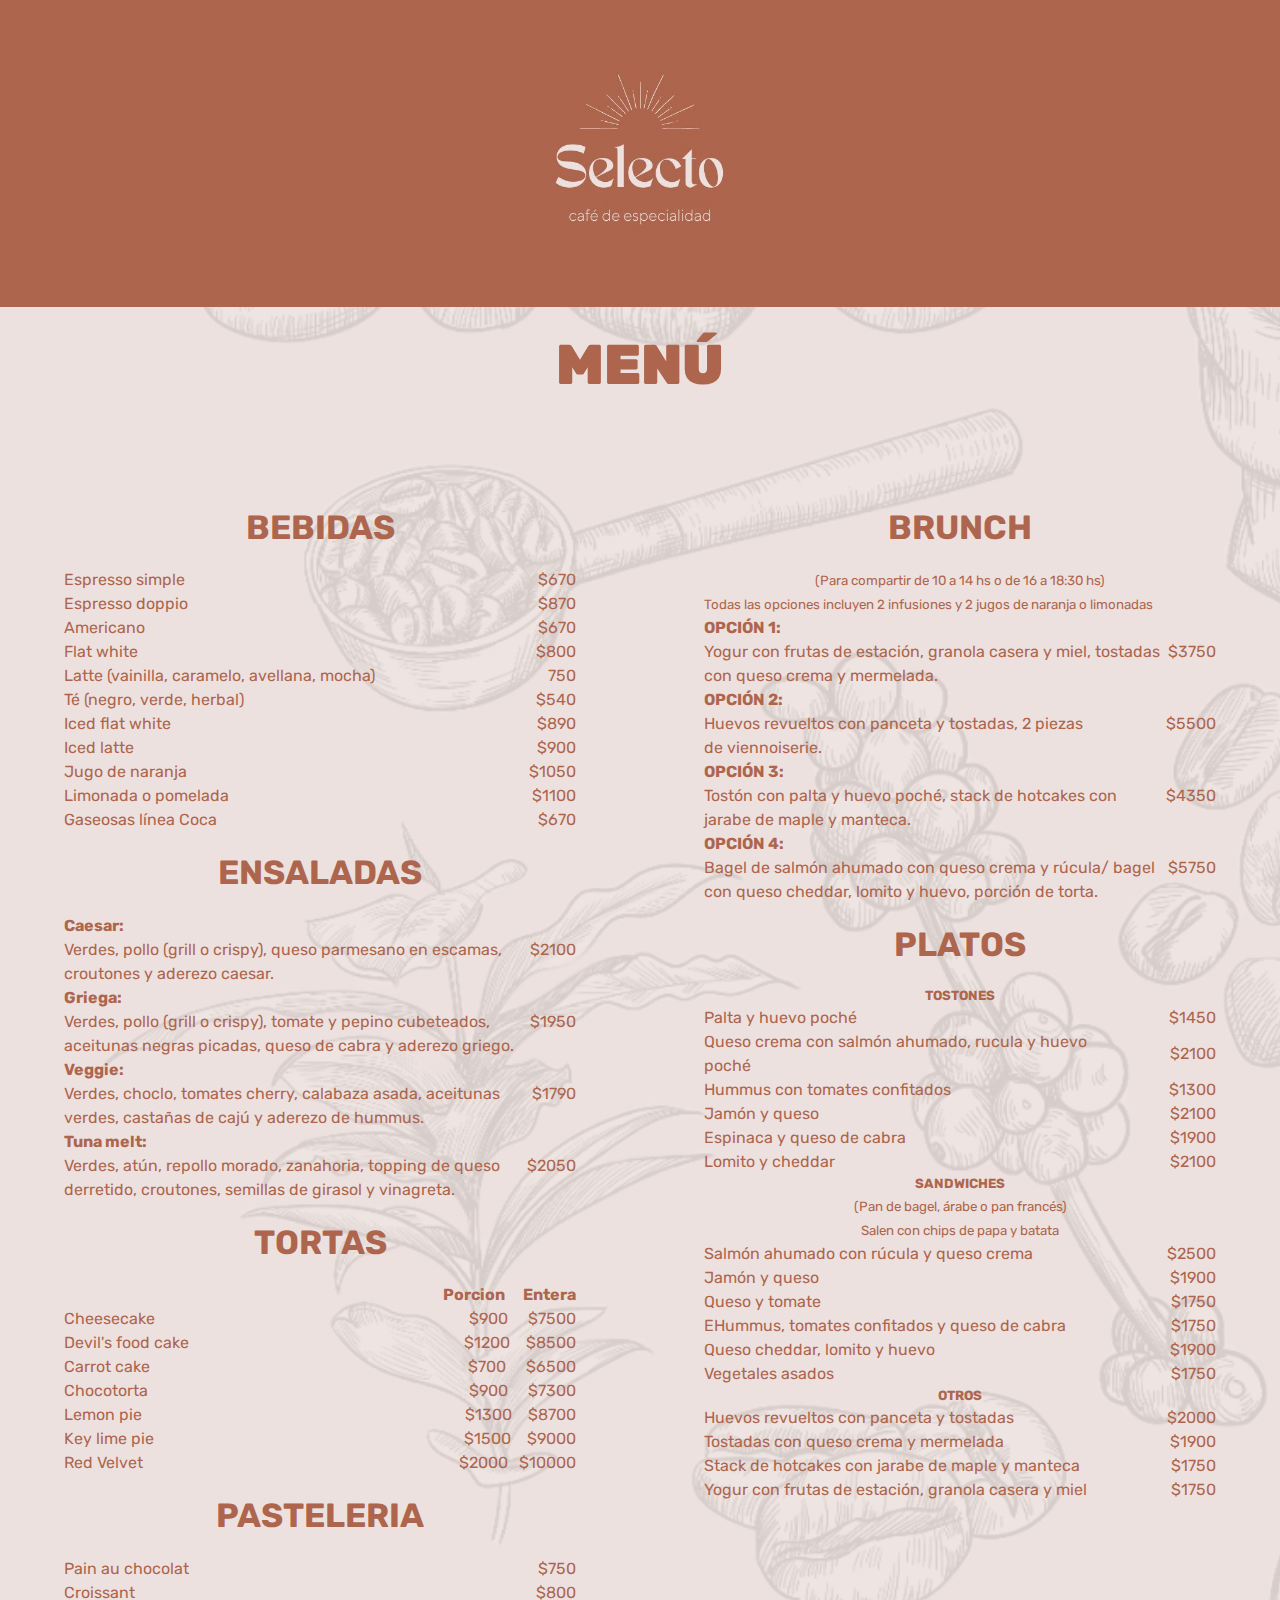
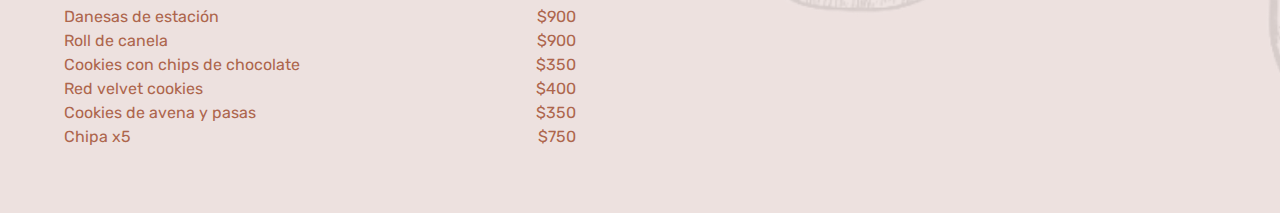
==== index.html @ d5b348b1 "se agrego media queries" ====
<!DOCTYPE html>
<html>

<head>
  <title>Selecto | Café de especialidad</title>
  <link rel="preconnect" href="https://fonts.googleapis.com">
  <link rel="preconnect" href="https://fonts.gstatic.com" crossorigin>
  <link href="https://fonts.googleapis.com/css2?family=Rubik:wght@300;400;500;600;700&display=swap" rel="stylesheet">
  <link href='styles.css' rel='stylesheet'>
</head>

<body>
  <header class="logo">
    <img src="images/logo.jpg" alt="logo_selecto">
  </header>
  <main>
    <h1><b>MENÚ</b></h1>
    <div class="container">
      <div class="columna1">
        <h2>BEBIDAS</h2>
        <div class="contenido">
          <p class="opcion_titulo">Espresso simple</li>
          <p class="precio">$670</p>
        </div>
        <div class="contenido">
          <p class="opcion_titulo">Espresso doppio</li>
          <p class="precio">$870</p>
        </div>
        <div class="contenido">
          <p class="opcion_titulo">Americano</li>
          <p class="precio"> $670</p>
        </div>
        <div class="contenido">
          <p class="opcion_titulo">Flat white</li>
          <p class="precio">$800</p>
        </div>
        <div class="contenido">
          <p class="opcion_titulo">Latte (vainilla, caramelo, avellana, mocha)</li>
          <p class="precio">750</p>
        </div>
        <div class="contenido">
          <p class="opcion_titulo">Té (negro, verde, herbal)</li>
          <p class="precio">$540</p>
        </div>
        <div class="contenido">
          <p class="opcion_titulo">Iced flat white</li>
          <p class="precio">$890</p>
        </div>
        <div class="contenido">
          <p class="opcion_titulo">Iced latte</li>
          <p class="precio">$900
          </p>
        </div>
        <div class="contenido">
          <p class="opcion_titulo">Jugo de naranja</li>
          <p class="precio">$1050</p>
        </div>
        <div class="contenido">
          <p class="opcion_titulo">Limonada o pomelada</li>
          <p class="precio">$1100</p>
        </div>
        <div class="contenido">
          <p class="opcion_titulo">Gaseosas línea Coca</li>
          <p class="precio">$670</p>
        </div>
        <h2>ENSALADAS</h2>
        <div class="contenido">
          <div class="opcion">
            <p class="opcion_titulo"> <b>Caesar:</b> </p>
            <div class="opcion_descripcion">
              <p>Verdes, pollo (grill o crispy), queso parmesano en escamas, croutones y aderezo caesar.</p>
            </div>
          </div>
          <p class="precio">$2100</p>
        </div>
        <div class="contenido">
          <div class="opcion">

            <p class="opcion_titulo"> <b>Griega:</b> </p>
            <div class="opcion_descripcion">
              <p>Verdes, pollo (grill o crispy), tomate y pepino cubeteados, aceitunas negras picadas,
                queso de cabra y aderezo griego.</p>
            </div>
          </div>
          <p class="precio">$1950</p>
        </div>
        <div class="contenido">
          <div class="opcion">

            <p class="opcion_titulo"> <b>Veggie:</b> </p>
            <div class="opcion_descripcion">
              <p>Verdes, choclo, tomates cherry, calabaza asada, aceitunas verdes, castañas de cajú y aderezo de hummus.
              </p>
            </div>
          </div>
          <p class="precio">$1790</p>
        </div>
        <div class="contenido">
          <div class="opcion">

            <p class="opcion_titulo"> <b>Tuna melt:</b> </p>
            <div class="opcion_descripcion">
              <p>Verdes, atún, repollo morado, zanahoria, topping de queso derretido, croutones, semillas de
                girasol y vinagreta.</p>
            </div>
          </div>
          <p class="precio">$2050</p>
        </div>
        <h2>TORTAS</h2>
        <div class=" titulo_seccion">
          <p class="opcion_tipo_1">Porcion</p>
          <p class="opcion_tipo_2">Entera</p>
        </div>
        <div class="contenido">
          <p class="opcion_titulo">Cheesecake</li>
          <p class="precio">$900</p>
          <p class="precio">$7500</p>
        </div>
        <div class="contenido">
          <p class="opcion_titulo">Devil's food cake</p>
          <p class="precio">$1200</p>
          <p class="precio">$8500</p>
        </div>
        <div class="contenido">
          <p class="opcion_titulo">Carrot cake</li>
          <p class="precio">$700</p>
          <p class="precio">$6500</p>
        </div>
        <div class="contenido">
          <p class="opcion_titulo">Chocotorta</li>
          <p class="precio">$900</p>
          <p class="precio">$7300</p>
        </div>
        <div class="contenido">
          <p class="opcion_titulo">Lemon pie</li>
          <p class="precio">$1300</p>
          <p class="precio">$8700</p>
        </div>
        <div class="contenido">
          <p class="opcion_titulo">Key lime pie</li>
          <p class="precio">$1500</p>
          <p class="precio">$9000</p>
        </div>
        <div class="contenido">
          <p class="opcion_titulo">Red Velvet</li>
          <p class="precio">$2000</p>
          <p class="precio">$10000</p>
        </div>

        <h2>PASTELERIA</h2>

        <div class="contenido">
          <p class="opcion_titulo">Pain au chocolat</li>
          <p class="precio">$750</p>
        </div>
        <div class="contenido">
          <p class="opcion_titulo">Croissant</li>
          <p class="precio">$800</p>
        </div>
        <div class="contenido">
          <p class="opcion_titulo">Danesas de estación</li>
          <p class="precio">$900</p>
        </div>
        <div class="contenido">
          <p class="opcion_titulo">Roll de canela</li>
          <p class="precio">$900</p>
        </div>
        <div class="contenido">
          <p class="opcion_titulo">Cookies con chips de chocolate</li>
          <p class="precio">$350</p>
        </div>
        <div class="contenido">
          <p class="opcion_titulo">Red velvet cookies</li>
          <p class="precio">$400</p>
        </div>
        <div class="contenido">
          <p class="opcion_titulo">Cookies de avena y pasas</li>
          <p class="precio">$350</p>
        </div>
        <div class="contenido">
          <p class="opcion_titulo">Chipa x5</li>
          <p class="precio">$750</p>
        </div>

      </div>
      <div class="columna2">
        <h2>BRUNCH</h2>
        <p class="descripcion_h2_1"><small>(Para compartir de 10 a 14 hs o de 16 a 18:30 hs)</small></p>
        <p class="descripcion_h2_2"><small>Todas las
            opciones incluyen 2 infusiones y 2 jugos de naranja o limonadas</small></p>

        <div class="contenido">
          <div class="opcion">

            <p class="opcion_titulo"> <b>OPCIÓN 1:</b> </p>
            <div class="opcion_descripcion">
              <p>Yogur con frutas de estación, granola casera y miel, tostadas con queso crema y mermelada.</p>
            </div>
          </div>
          <p class="precio">$3750</p>
        </div>
        <div class="contenido">
          <div class="opcion">

            <p class="opcion_titulo"> <b>OPCIÓN 2:</b> </p>
            <div class="opcion_descripcion">
              <p>Huevos revueltos con panceta y tostadas, 2 piezas de viennoiserie.</p>
            </div>
          </div>
          <p class="precio">$5500</p>
        </div>
        <div class="contenido">
          <div class="opcion">

            <p class="opcion_titulo"> <b>OPCIÓN 3:</b> </p>
            <div class="opcion_descripcion">
              <p>Tostón con palta y huevo poché, stack de hotcakes con jarabe de maple y manteca.</p>
            </div>
          </div>
          <p class="precio">$4350</p>
        </div>
        <div class="contenido">
          <div class="opcion">

            <p class="opcion_titulo"> <b>OPCIÓN 4:</b> </p>
            <div class="opcion_descripcion">
              <p>Bagel de salmón ahumado con queso crema y rúcula/ bagel con queso cheddar, lomito y huevo,
                porción de torta.</p>
            </div>
          </div>
          <p class="precio">$5750</p>
        </div>
        <h2>PLATOS</h2>
        <h5 class="plato">TOSTONES</h3>
          <div class="contenido">
            <p class="opcion_titulo">Palta y huevo poché </li>
            <p class="precio">$1450</p>
          </div>
          <div class="contenido">
            <p class="opcion_titulo">Queso crema con salmón ahumado, rucula y huevo poché </li>
            <p class="precio">$2100</p>
          </div>
          <div class="contenido">
            <p class="opcion_titulo">Hummus con tomates confitados</li>
            <p class="precio">$1300</p>
          </div>
          <div class="contenido">
            <p class="opcion_titulo">Jamón y queso </li>
            <p class="precio">$2100</p>
          </div>
          <div class="contenido">
            <p class="opcion_titulo">Espinaca y queso de cabra </li>
            <p class="precio">$1900</p>
          </div>
          <div class="contenido">
            <p class="opcion_titulo">Lomito y cheddar</li>
            <p class="precio">$2100</p>
          </div>
          <h5 class="plato">SANDWICHES</h3>
            <p class="plato_descripcion"><small>(Pan de bagel, árabe o pan francés) <br> Salen con chips de papa y
                batata</small>
            </p>
            <div class="contenido">
              <p class="opcion_titulo">Salmón ahumado con rúcula y queso crema</li>
              <p class="precio">$2500</p>
            </div>
            <div class="contenido">
              <p class="opcion_titulo">Jamón y queso </li>
              <p class="precio">$1900</p>
            </div>
            <div class="contenido">
              <p class="opcion_titulo">Queso y tomate </li>
              <p class="precio">$1750</p>
            </div>
            <div class="contenido">
              <p class="opcion_titulo">EHummus, tomates confitados y queso de cabra </li>
              <p class="precio">$1750</p>
            </div>
            <div class="contenido">
              <p class="opcion_titulo">Queso cheddar, lomito y huevo </li>
              <p class="precio">$1900</p>
            </div>
            <div class="contenido">
              <p class="opcion_titulo">Vegetales asados </li>
              <p class="precio">$1750</p>
            </div>
            <h5 class="plato">OTROS</h3>
              <div class="contenido">
                <p class="opcion_titulo">Huevos revueltos con panceta y tostadas
                </p>
                <p class="precio">$2000</p>
              </div>
              <div class="contenido">
                <p class="opcion_titulo">Tostadas con queso crema y mermelada
                </p>
                <p class="precio">$1900</p>
              </div>
              <div class="contenido">
                <p class="opcion_titulo">Stack de hotcakes con jarabe de maple y manteca
                </p>
                <p class="precio">$1750</p>
              </div>
              <div class="contenido">
                <p class="opcion_titulo">Yogur con frutas de estación, granola casera y miel </li>
                <p class="precio">$1750</p>
              </div>
      </div>
    </div>

  </main>

  <footer>

  </footer>

</body>


</html>
---- styles.css ----
* {
  margin: 0;
  padding: 0;
  box-sizing: border-box;
  line-height: 1.5;
}

body {
  font-family: "Rubik", sans-serif;
  background-color: #ede1df;
  color: #ad664d;
  position: relative;
  z-index: 1;
}

body::before {
  content: "";
  position: absolute;
  background-image: url(./images/fondo.png);
  background-size: cover;
  top: 0;
  right: 0;
  bottom: 0;
  left: 0;
  opacity: 0.1;
  z-index: -1;
}

h1,
h2 {
  color: #2d2d2d;
  margin-bottom: 15px;
}

h1 {
  text-align: center;
  font-size: 350%;
  color: #ad664d;
  font-weight: bolder;
  margin-top: 1rem;
}

h2 {
  font-size: 210%;
  text-align: center;
  color: #ad664d;
  font-weight: bold;
  margin-top: 1rem;
}
h3,
h4,
h5 {
  text-align: center;
  color: #ad664d;
}

.logo {
  text-align: center;
  background-color: #ad664d;
}

.logo img {
  width: auto;
  height: 300px;
}

.contenido {
  display: flex;
  flex-direction: row;
  justify-content: space-evenly;
  justify-content: space-between;
  align-items: center;
}

.subtitulo sub {
  text-align: right;
}

.titulo_seccion {
  margin-left: 50%;
  display: flex;
  align-items: center;
  justify-content: flex-end;
}

.opcion_tipo_1 {
  margin-right: 7%;
  font-weight: bolder;
}

.opcion_tipo_2 {
  font-weight: bolder;
}
.opcion_titulo {
  width: 75%;
}

.descripcion_h2_1 {
  text-align: center;
}

.descripcion_h2_2 {
  font-size: 1rem;
}

.plato {
  font-weight: bolder;
}

.plato_descripcion {
  text-align: center;
}

.container {
  display: grid;
  grid-template-columns: 1fr 1fr;
  grid-template-rows: 1fr;
  grid-template-areas: "columna1 columna2";
  margin-top: 1rem;
}

.columna1 {
  grid-area: columna1;
  padding: 4rem;
}
.columna2 {
  grid-area: columna2;
  padding: 4rem;
}

@media (max-width: 1050px) {
  .container {
    grid-template-columns: 1fr;
    grid-template-rows: 1fr 1fr;
    grid-template-areas: "columna1" "columna2";
  }
}
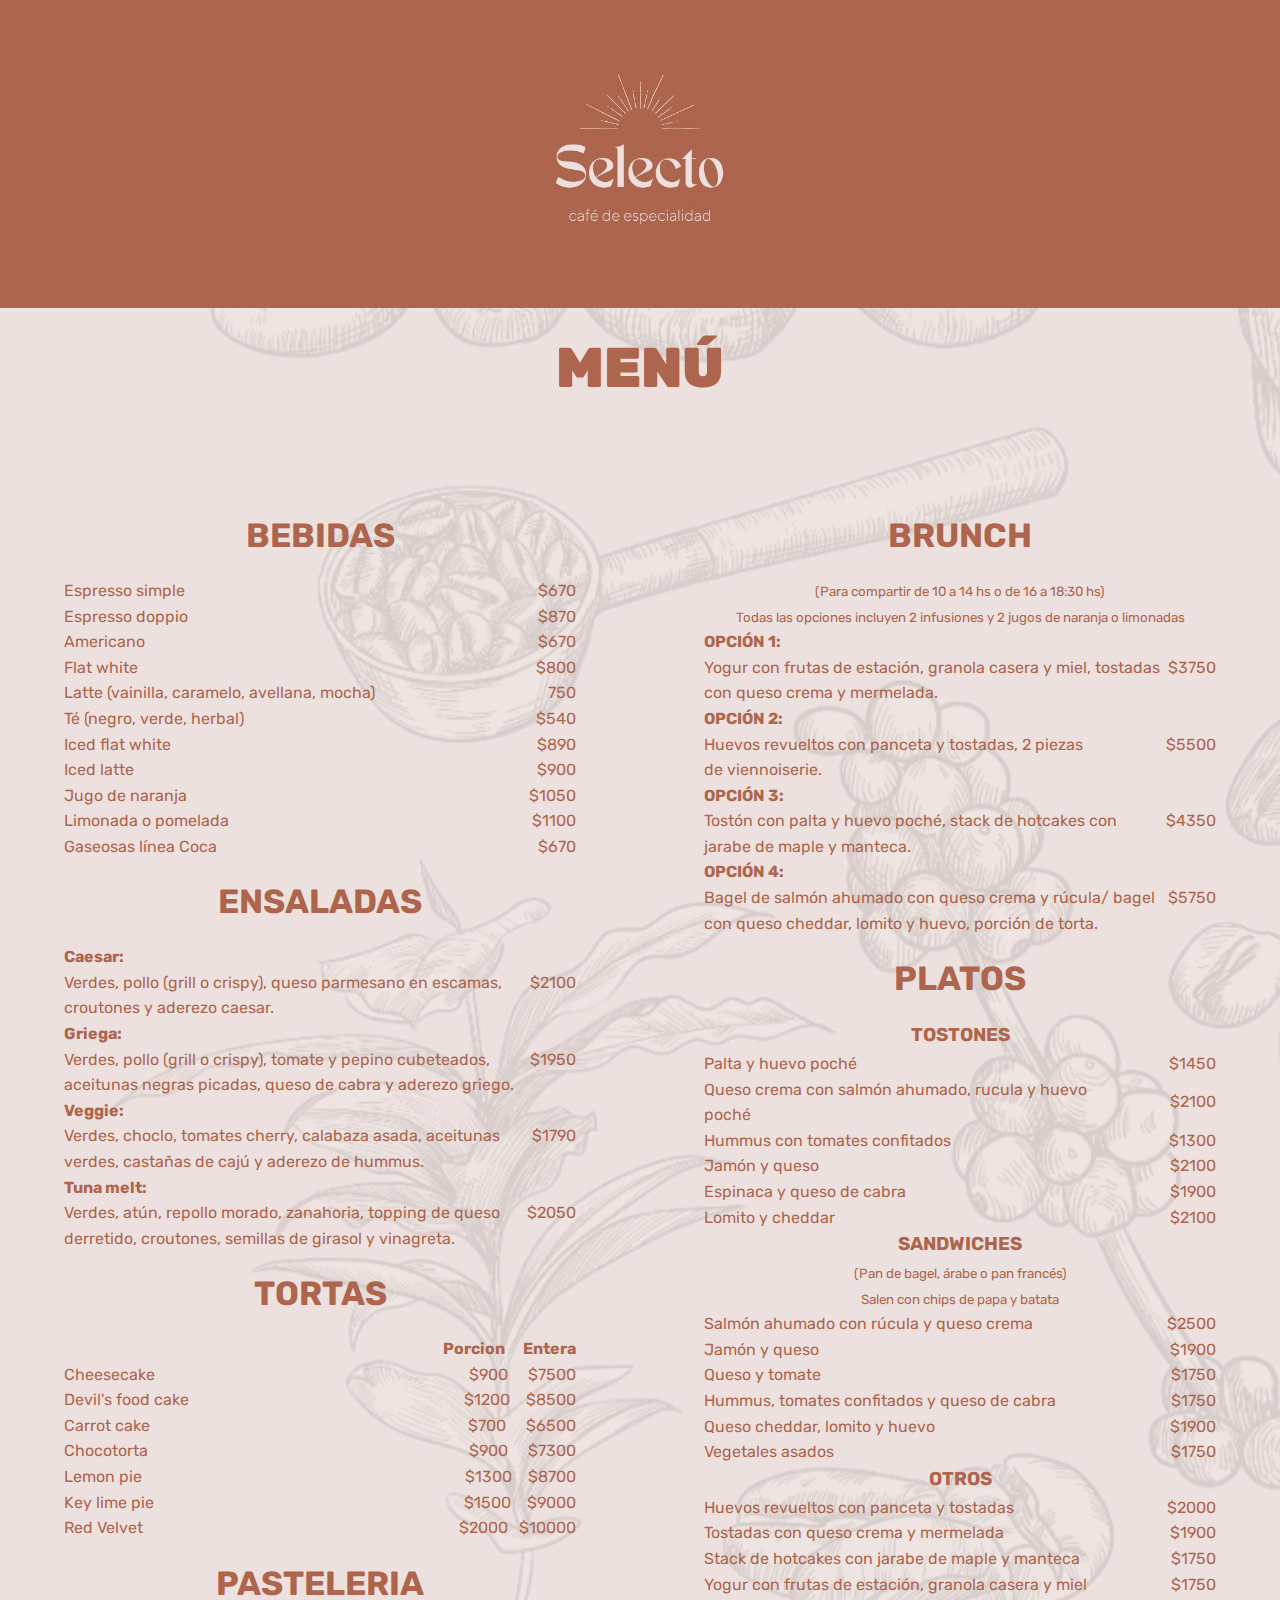
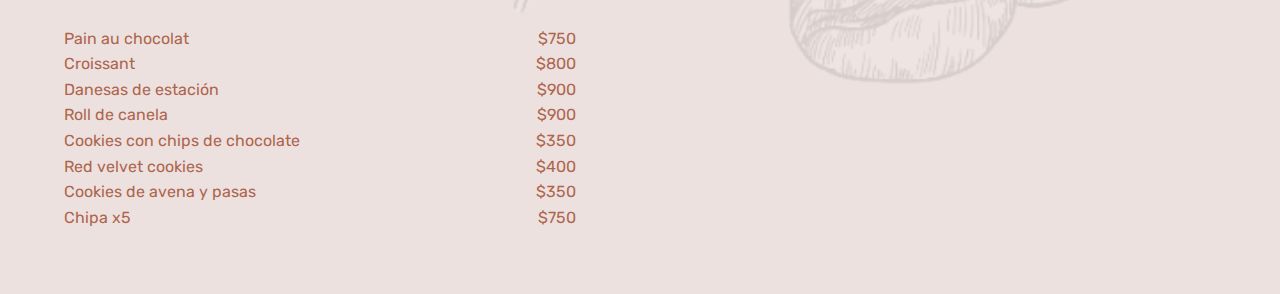
==== commit 4dd00739: "ultimos detalles" ====
--- a/index.html
+++ b/index.html
@@ -19,48 +19,48 @@
       <div class="columna1">
         <h2>BEBIDAS</h2>
         <div class="contenido">
-          <p class="opcion_titulo">Espresso simple</li>
+          <p class="opcion_titulo">Espresso simple</p>
           <p class="precio">$670</p>
         </div>
         <div class="contenido">
-          <p class="opcion_titulo">Espresso doppio</li>
+          <p class="opcion_titulo">Espresso doppio</p>
           <p class="precio">$870</p>
         </div>
         <div class="contenido">
-          <p class="opcion_titulo">Americano</li>
+          <p class="opcion_titulo">Americano</p>
           <p class="precio"> $670</p>
         </div>
         <div class="contenido">
-          <p class="opcion_titulo">Flat white</li>
+          <p class="opcion_titulo">Flat white</p>
           <p class="precio">$800</p>
         </div>
         <div class="contenido">
-          <p class="opcion_titulo">Latte (vainilla, caramelo, avellana, mocha)</li>
+          <p class="opcion_titulo">Latte (vainilla, caramelo, avellana, mocha)</p>
           <p class="precio">750</p>
         </div>
         <div class="contenido">
-          <p class="opcion_titulo">Té (negro, verde, herbal)</li>
+          <p class="opcion_titulo">Té (negro, verde, herbal)</p>
           <p class="precio">$540</p>
         </div>
         <div class="contenido">
-          <p class="opcion_titulo">Iced flat white</li>
+          <p class="opcion_titulo">Iced flat white</p>
           <p class="precio">$890</p>
         </div>
         <div class="contenido">
-          <p class="opcion_titulo">Iced latte</li>
+          <p class="opcion_titulo">Iced latte</p>
           <p class="precio">$900
           </p>
         </div>
         <div class="contenido">
-          <p class="opcion_titulo">Jugo de naranja</li>
+          <p class="opcion_titulo">Jugo de naranja</p>
           <p class="precio">$1050</p>
         </div>
         <div class="contenido">
-          <p class="opcion_titulo">Limonada o pomelada</li>
+          <p class="opcion_titulo">Limonada o pomelada</p>
           <p class="precio">$1100</p>
         </div>
         <div class="contenido">
-          <p class="opcion_titulo">Gaseosas línea Coca</li>
+          <p class="opcion_titulo">Gaseosas línea Coca</p>
           <p class="precio">$670</p>
         </div>
         <h2>ENSALADAS</h2>
@@ -112,7 +112,7 @@
           <p class="opcion_tipo_2">Entera</p>
         </div>
         <div class="contenido">
-          <p class="opcion_titulo">Cheesecake</li>
+          <p class="opcion_titulo">Cheesecake</p>
           <p class="precio">$900</p>
           <p class="precio">$7500</p>
         </div>
@@ -122,27 +122,27 @@
           <p class="precio">$8500</p>
         </div>
         <div class="contenido">
-          <p class="opcion_titulo">Carrot cake</li>
+          <p class="opcion_titulo">Carrot cake</p>
           <p class="precio">$700</p>
           <p class="precio">$6500</p>
         </div>
         <div class="contenido">
-          <p class="opcion_titulo">Chocotorta</li>
+          <p class="opcion_titulo">Chocotorta</p>
           <p class="precio">$900</p>
           <p class="precio">$7300</p>
         </div>
         <div class="contenido">
-          <p class="opcion_titulo">Lemon pie</li>
+          <p class="opcion_titulo">Lemon pie</p>
           <p class="precio">$1300</p>
           <p class="precio">$8700</p>
         </div>
         <div class="contenido">
-          <p class="opcion_titulo">Key lime pie</li>
+          <p class="opcion_titulo">Key lime pie</p>
           <p class="precio">$1500</p>
           <p class="precio">$9000</p>
         </div>
         <div class="contenido">
-          <p class="opcion_titulo">Red Velvet</li>
+          <p class="opcion_titulo">Red Velvet</p>
           <p class="precio">$2000</p>
           <p class="precio">$10000</p>
         </div>
@@ -150,35 +150,35 @@
         <h2>PASTELERIA</h2>
 
         <div class="contenido">
-          <p class="opcion_titulo">Pain au chocolat</li>
+          <p class="opcion_titulo">Pain au chocolat</p>
           <p class="precio">$750</p>
         </div>
         <div class="contenido">
-          <p class="opcion_titulo">Croissant</li>
+          <p class="opcion_titulo">Croissant</p>
           <p class="precio">$800</p>
         </div>
         <div class="contenido">
-          <p class="opcion_titulo">Danesas de estación</li>
+          <p class="opcion_titulo">Danesas de estación</p>
           <p class="precio">$900</p>
         </div>
         <div class="contenido">
-          <p class="opcion_titulo">Roll de canela</li>
+          <p class="opcion_titulo">Roll de canela</p>
           <p class="precio">$900</p>
         </div>
         <div class="contenido">
-          <p class="opcion_titulo">Cookies con chips de chocolate</li>
+          <p class="opcion_titulo">Cookies con chips de chocolate</p>
           <p class="precio">$350</p>
         </div>
         <div class="contenido">
-          <p class="opcion_titulo">Red velvet cookies</li>
+          <p class="opcion_titulo">Red velvet cookies</p>
           <p class="precio">$400</p>
         </div>
         <div class="contenido">
-          <p class="opcion_titulo">Cookies de avena y pasas</li>
+          <p class="opcion_titulo">Cookies de avena y pasas</p>
           <p class="precio">$350</p>
         </div>
         <div class="contenido">
-          <p class="opcion_titulo">Chipa x5</li>
+          <p class="opcion_titulo">Chipa x5</p>
           <p class="precio">$750</p>
         </div>
 
@@ -186,7 +186,7 @@
       <div class="columna2">
         <h2>BRUNCH</h2>
         <p class="descripcion_h2_1"><small>(Para compartir de 10 a 14 hs o de 16 a 18:30 hs)</small></p>
-        <p class="descripcion_h2_2"><small>Todas las
+        <p class="descripcion_h2_1"><small>Todas las
             opciones incluyen 2 infusiones y 2 jugos de naranja o limonadas</small></p>
 
         <div class="contenido">
@@ -231,79 +231,79 @@
           <p class="precio">$5750</p>
         </div>
         <h2>PLATOS</h2>
-        <h5 class="plato">TOSTONES</h3>
-          <div class="contenido">
-            <p class="opcion_titulo">Palta y huevo poché </li>
-            <p class="precio">$1450</p>
-          </div>
-          <div class="contenido">
-            <p class="opcion_titulo">Queso crema con salmón ahumado, rucula y huevo poché </li>
-            <p class="precio">$2100</p>
-          </div>
-          <div class="contenido">
-            <p class="opcion_titulo">Hummus con tomates confitados</li>
-            <p class="precio">$1300</p>
-          </div>
-          <div class="contenido">
-            <p class="opcion_titulo">Jamón y queso </li>
-            <p class="precio">$2100</p>
-          </div>
-          <div class="contenido">
-            <p class="opcion_titulo">Espinaca y queso de cabra </li>
-            <p class="precio">$1900</p>
-          </div>
-          <div class="contenido">
-            <p class="opcion_titulo">Lomito y cheddar</li>
-            <p class="precio">$2100</p>
-          </div>
-          <h5 class="plato">SANDWICHES</h3>
-            <p class="plato_descripcion"><small>(Pan de bagel, árabe o pan francés) <br> Salen con chips de papa y
-                batata</small>
-            </p>
-            <div class="contenido">
-              <p class="opcion_titulo">Salmón ahumado con rúcula y queso crema</li>
-              <p class="precio">$2500</p>
-            </div>
-            <div class="contenido">
-              <p class="opcion_titulo">Jamón y queso </li>
-              <p class="precio">$1900</p>
-            </div>
-            <div class="contenido">
-              <p class="opcion_titulo">Queso y tomate </li>
-              <p class="precio">$1750</p>
-            </div>
-            <div class="contenido">
-              <p class="opcion_titulo">EHummus, tomates confitados y queso de cabra </li>
-              <p class="precio">$1750</p>
-            </div>
-            <div class="contenido">
-              <p class="opcion_titulo">Queso cheddar, lomito y huevo </li>
-              <p class="precio">$1900</p>
-            </div>
-            <div class="contenido">
-              <p class="opcion_titulo">Vegetales asados </li>
-              <p class="precio">$1750</p>
-            </div>
-            <h5 class="plato">OTROS</h3>
-              <div class="contenido">
-                <p class="opcion_titulo">Huevos revueltos con panceta y tostadas
-                </p>
-                <p class="precio">$2000</p>
-              </div>
-              <div class="contenido">
-                <p class="opcion_titulo">Tostadas con queso crema y mermelada
-                </p>
-                <p class="precio">$1900</p>
-              </div>
-              <div class="contenido">
-                <p class="opcion_titulo">Stack de hotcakes con jarabe de maple y manteca
-                </p>
-                <p class="precio">$1750</p>
-              </div>
-              <div class="contenido">
-                <p class="opcion_titulo">Yogur con frutas de estación, granola casera y miel </li>
-                <p class="precio">$1750</p>
-              </div>
+        <h3 class="plato">TOSTONES</h3>
+        <div class="contenido">
+          <p class="opcion_titulo">Palta y huevo poché </p>
+          <p class="precio">$1450</p>
+        </div>
+        <div class="contenido">
+          <p class="opcion_titulo">Queso crema con salmón ahumado, rucula y huevo poché </p>
+          <p class="precio">$2100</p>
+        </div>
+        <div class="contenido">
+          <p class="opcion_titulo">Hummus con tomates confitados</p>
+          <p class="precio">$1300</p>
+        </div>
+        <div class="contenido">
+          <p class="opcion_titulo">Jamón y queso </p>
+          <p class="precio">$2100</p>
+        </div>
+        <div class="contenido">
+          <p class="opcion_titulo">Espinaca y queso de cabra </p>
+          <p class="precio">$1900</p>
+        </div>
+        <div class="contenido">
+          <p class="opcion_titulo">Lomito y cheddar</p>
+          <p class="precio">$2100</p>
+        </div>
+        <h3 class="plato">SANDWICHES</h3>
+        <p class="plato_descripcion"><small>(Pan de bagel, árabe o pan francés) <br> Salen con chips de papa y
+            batata</small>
+        </p>
+        <div class="contenido">
+          <p class="opcion_titulo">Salmón ahumado con rúcula y queso crema</p>
+          <p class="precio">$2500</p>
+        </div>
+        <div class="contenido">
+          <p class="opcion_titulo">Jamón y queso </p>
+          <p class="precio">$1900</p>
+        </div>
+        <div class="contenido">
+          <p class="opcion_titulo">Queso y tomate </p>
+          <p class="precio">$1750</p>
+        </div>
+        <div class="contenido">
+          <p class="opcion_titulo">Hummus, tomates confitados y queso de cabra </p>
+          <p class="precio">$1750</p>
+        </div>
+        <div class="contenido">
+          <p class="opcion_titulo">Queso cheddar, lomito y huevo </p>
+          <p class="precio">$1900</p>
+        </div>
+        <div class="contenido">
+          <p class="opcion_titulo">Vegetales asados </p>
+          <p class="precio">$1750</p>
+        </div>
+        <h3 class="plato">OTROS</h3>
+        <div class="contenido">
+          <p class="opcion_titulo">Huevos revueltos con panceta y tostadas
+          </p>
+          <p class="precio">$2000</p>
+        </div>
+        <div class="contenido">
+          <p class="opcion_titulo">Tostadas con queso crema y mermelada
+          </p>
+          <p class="precio">$1900</p>
+        </div>
+        <div class="contenido">
+          <p class="opcion_titulo">Stack de hotcakes con jarabe de maple y manteca
+          </p>
+          <p class="precio">$1750</p>
+        </div>
+        <div class="contenido">
+          <p class="opcion_titulo">Yogur con frutas de estación, granola casera y miel </li>
+          <p class="precio">$1750</p>
+        </div>
       </div>
     </div>
 
--- a/styles.css
+++ b/styles.css
@@ -2,7 +2,7 @@
   margin: 0;
   padding: 0;
   box-sizing: border-box;
-  line-height: 1.5;
+  line-height: 1.6;
 }
 
 body {
@@ -134,4 +134,14 @@
     grid-template-rows: 1fr 1fr;
     grid-template-areas: "columna1" "columna2";
   }
+
+  .columna1 {
+    padding-bottom: 2rem;
+    padding-top: 2rem;
+  }
+
+  .columna2 {
+    padding-bottom: 2rem;
+    padding-top: 2rem;
+  }
 }
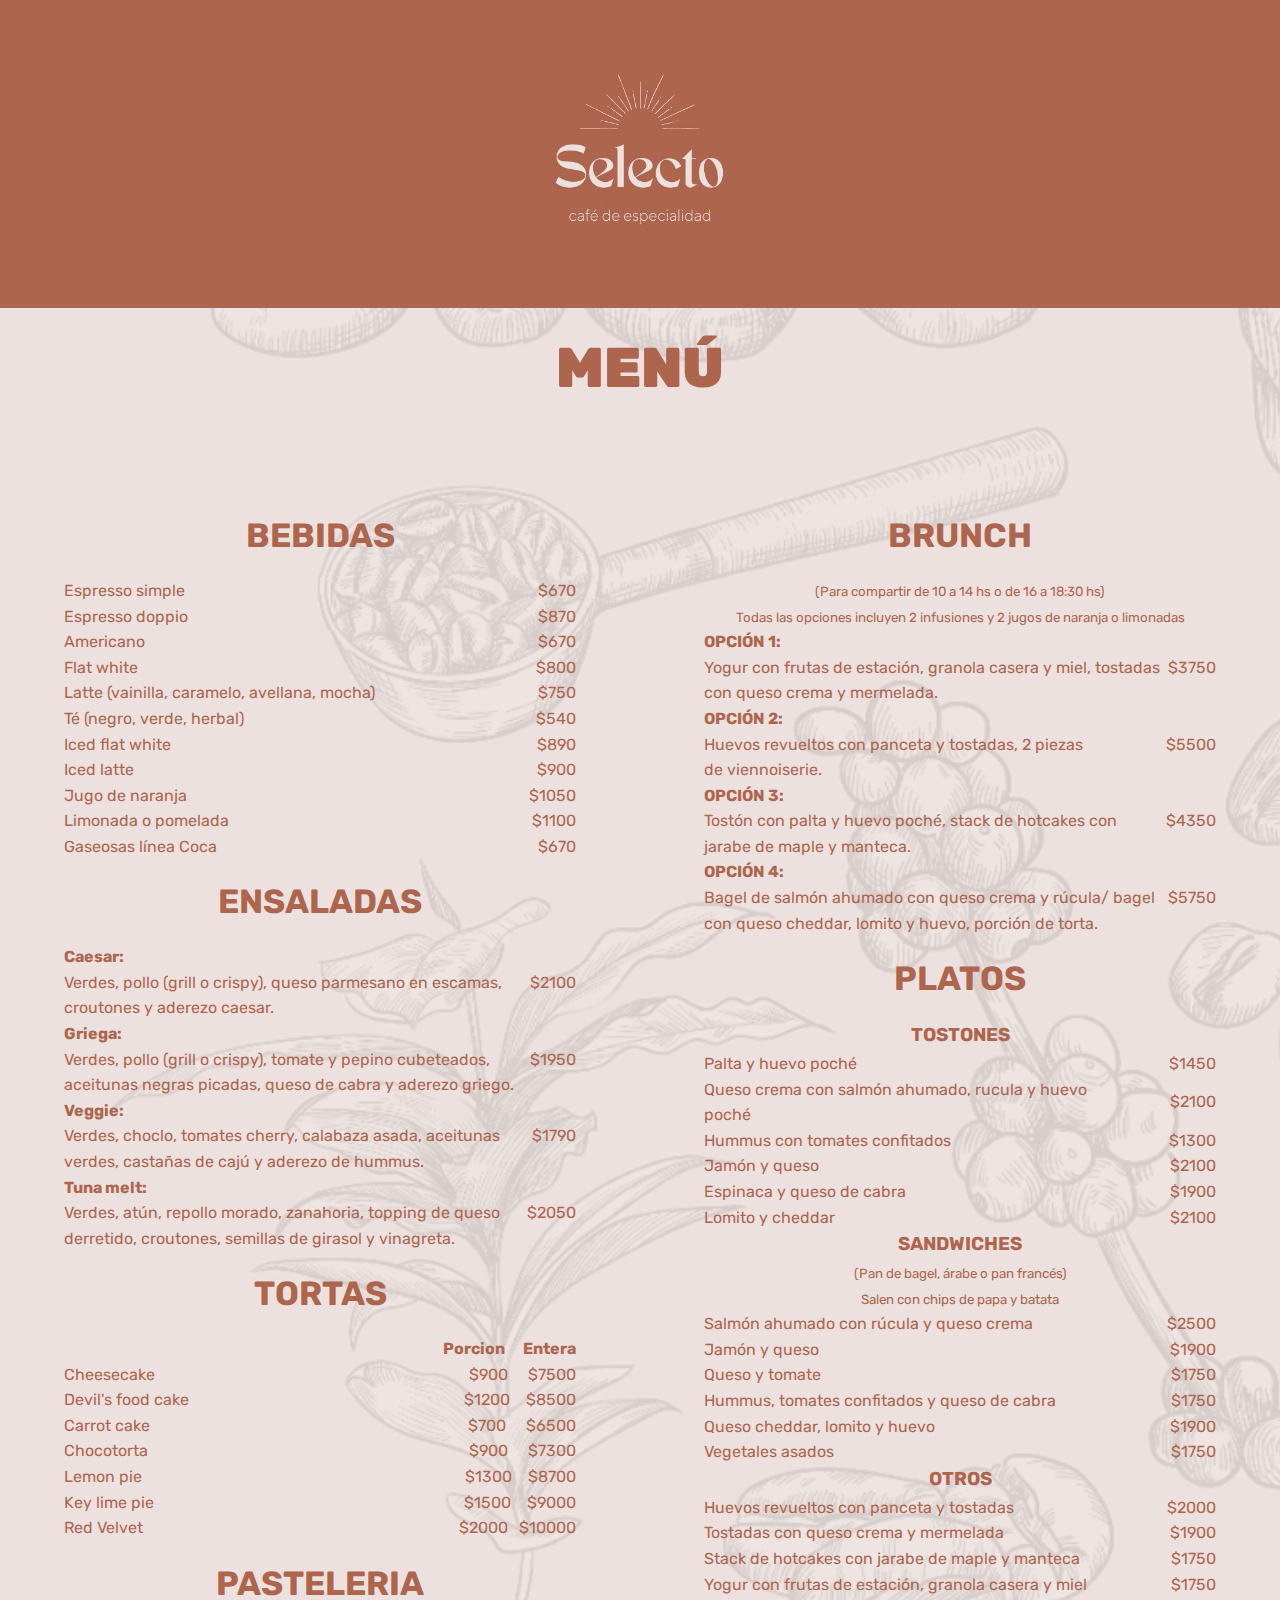
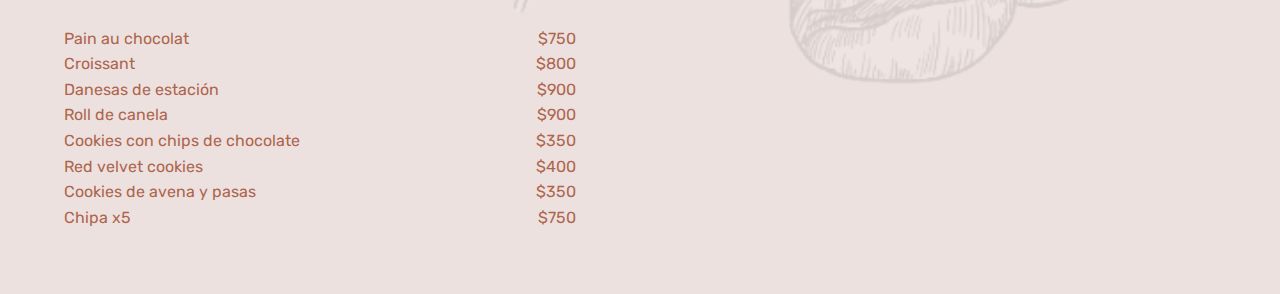
==== commit 55bc62ed: "detalles" ====
--- a/index.html
+++ b/index.html
@@ -28,7 +28,7 @@
         </div>
         <div class="contenido">
           <p class="opcion_titulo">Americano</p>
-          <p class="precio"> $670</p>
+          <p class="precio">$670</p>
         </div>
         <div class="contenido">
           <p class="opcion_titulo">Flat white</p>
@@ -36,7 +36,7 @@
         </div>
         <div class="contenido">
           <p class="opcion_titulo">Latte (vainilla, caramelo, avellana, mocha)</p>
-          <p class="precio">750</p>
+          <p class="precio">$750</p>
         </div>
         <div class="contenido">
           <p class="opcion_titulo">Té (negro, verde, herbal)</p>
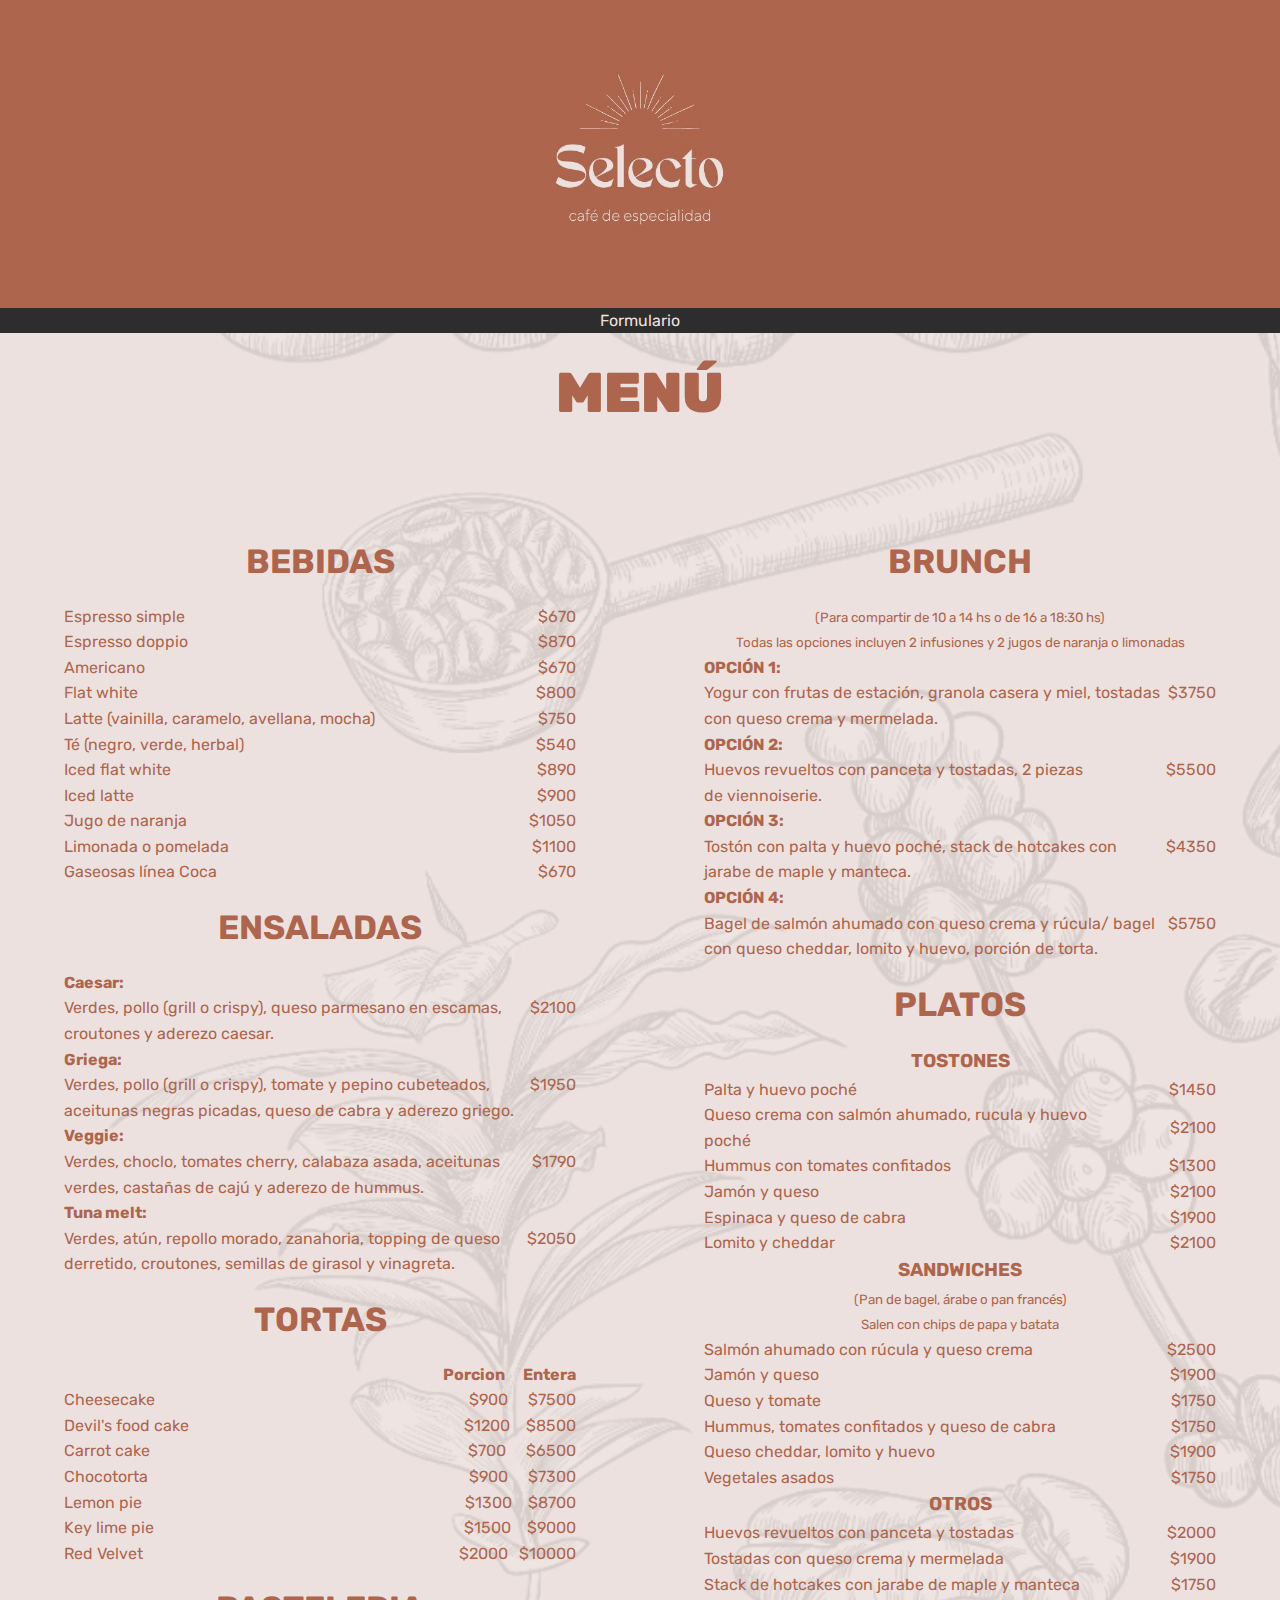
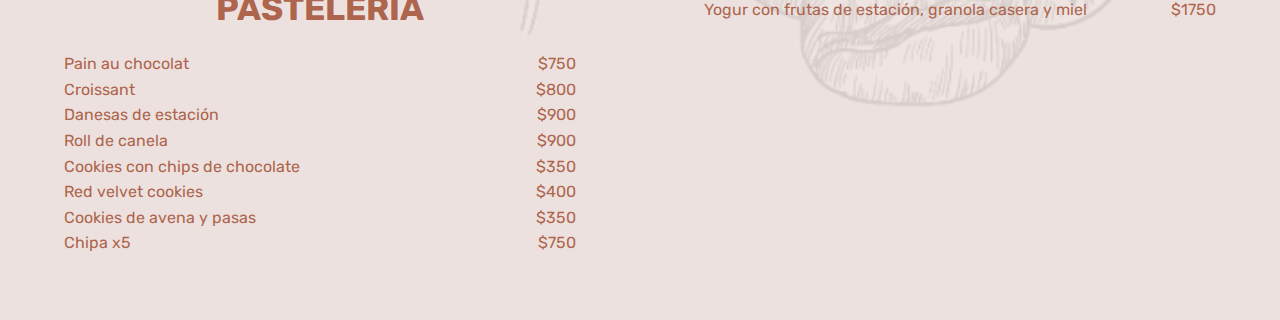
==== commit 961b6a43: "form" ====
--- a/index.html
+++ b/index.html
@@ -11,7 +11,8 @@
 
 <body>
   <header class="logo">
-    <img src="images/logo.jpg" alt="logo_selecto">
+    <a href="./index.html"><img src="images/logo.jpg" alt="logo_selecto"></a>
+    <div class="bform"><a href="./formulario.html">Formulario</a></div>
   </header>
   <main>
     <h1><b>MENÚ</b></h1>
@@ -312,7 +313,7 @@
   <footer>
 
   </footer>
-
+  <script src="index.js"></script>
 </body>
 
 
--- a/styles.css
+++ b/styles.css
@@ -128,6 +128,44 @@
   padding: 4rem;
 }
 
+.bform {
+  margin: auto;
+  background-color: #2d2d2d;
+  color: #ede1df;
+}
+
+.bform a {
+  text-decoration: none;
+  color: #ede1df;
+}
+
+.formulario {
+  margin-top: 3rem;
+  padding: 5rem;
+  margin: auto;
+  text-align: center;
+  width: 90%;
+  height: 100%;
+  font-size: 1.3rem;
+}
+.tituloform {
+  margin-bottom: 2rem;
+}
+#enviar {
+  height: 2rem;
+  width: 15rem;
+  margin-top: 1rem;
+  color: #2d2d2d;
+  background-color: #ad674d44;
+  border-radius: 5%;
+  margin-bottom: 100%;
+}
+
+input {
+  margin: 0.8rem;
+  width: 24rem;
+}
+
 @media (max-width: 1050px) {
   .container {
     grid-template-columns: 1fr;
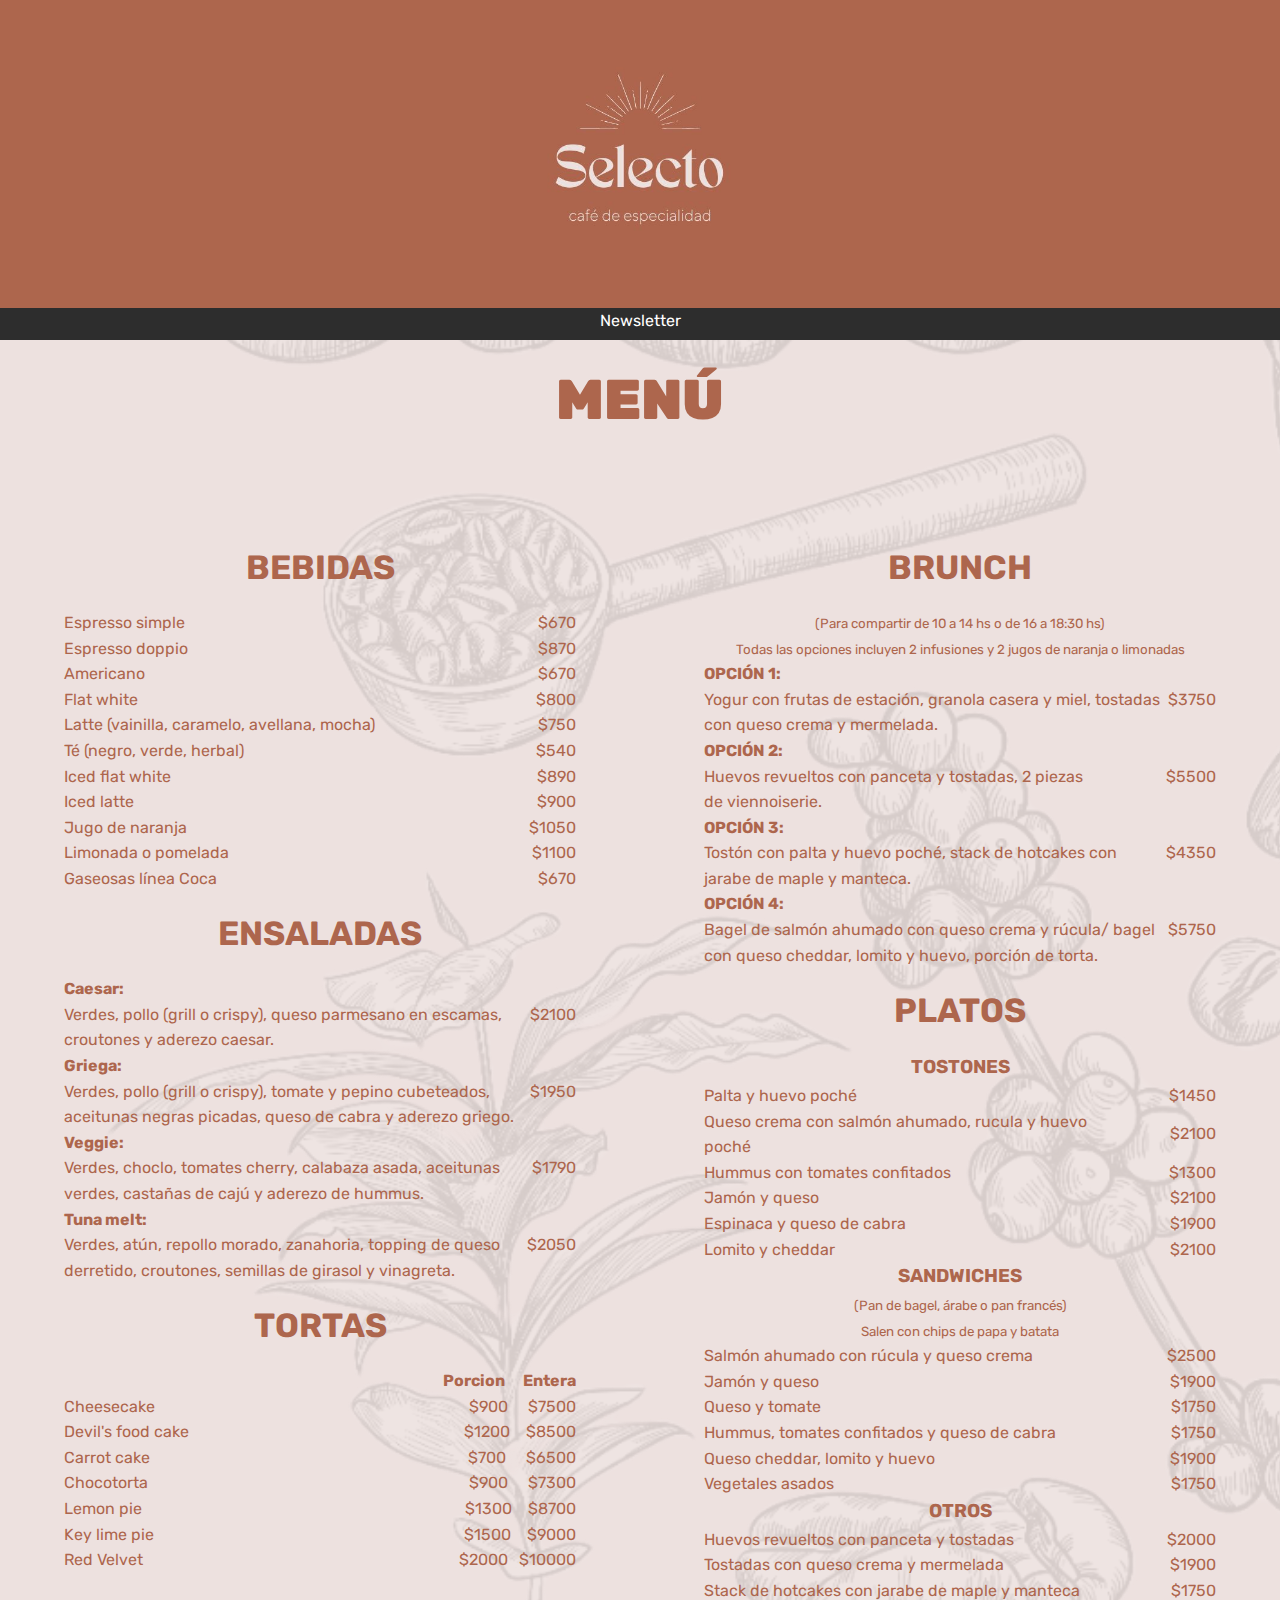
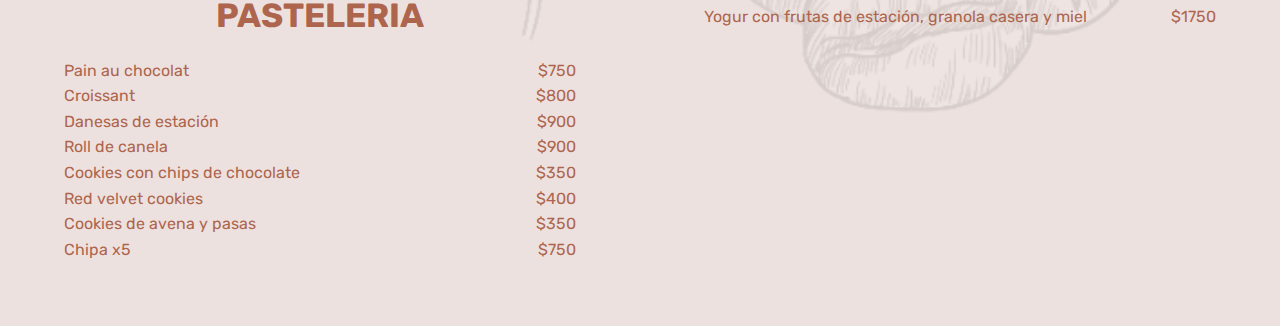
==== commit a65fdc4f: "form" ====
--- a/index.html
+++ b/index.html
@@ -12,7 +12,7 @@
 <body>
   <header class="logo">
     <a href="./index.html"><img src="images/logo.jpg" alt="logo_selecto"></a>
-    <div class="bform"><a href="./formulario.html">Formulario</a></div>
+    <div class="bform"><a href="./formulario.html">Newsletter</a></div>
   </header>
   <main>
     <h1><b>MENÚ</b></h1>
--- a/styles.css
+++ b/styles.css
@@ -131,12 +131,15 @@
 .bform {
   margin: auto;
   background-color: #2d2d2d;
-  color: #ede1df;
+  color: white;
+  height: 2rem;
+  font-size: 1.2 rem;
 }
 
 .bform a {
   text-decoration: none;
-  color: #ede1df;
+  color: white;
+  margin-top: auto;
 }
 
 .formulario {
@@ -146,7 +149,7 @@
   text-align: center;
   width: 90%;
   height: 100%;
-  font-size: 1.3rem;
+  font-size: 1rem;
 }
 .tituloform {
   margin-bottom: 2rem;
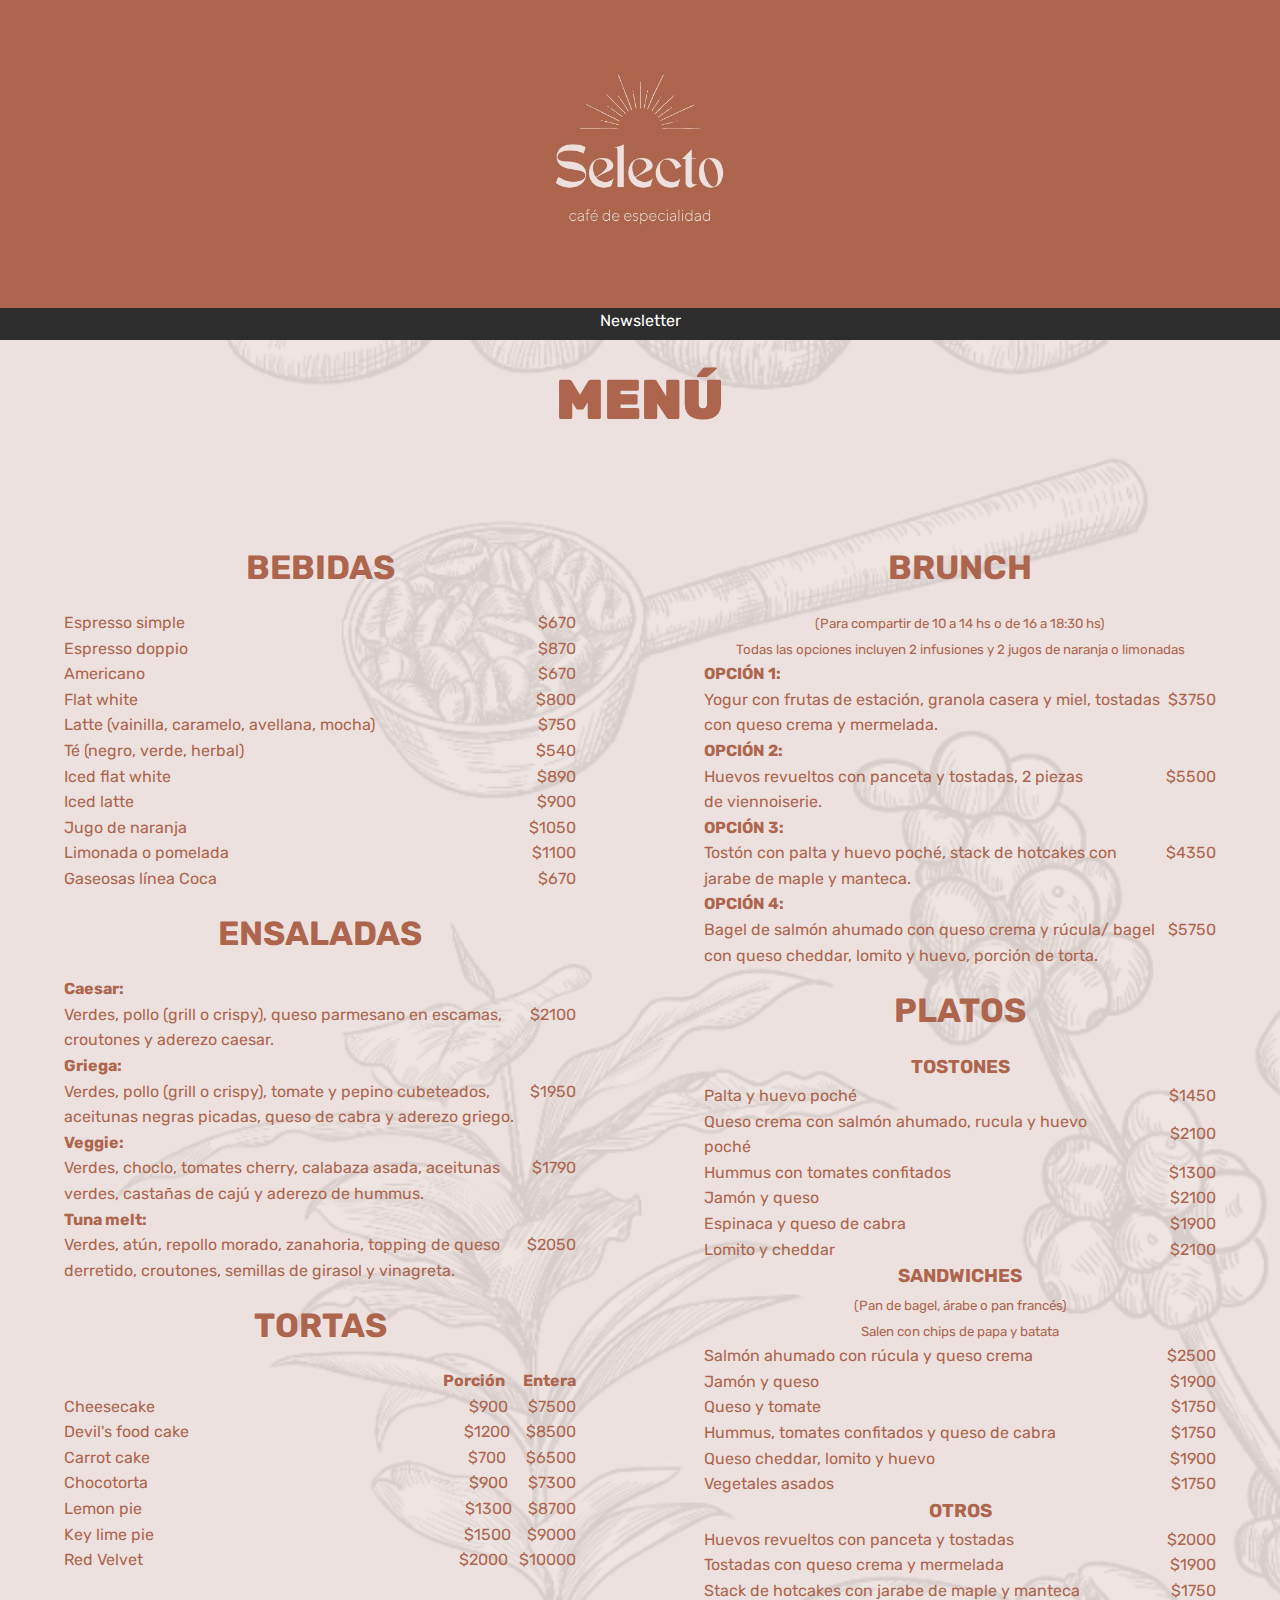
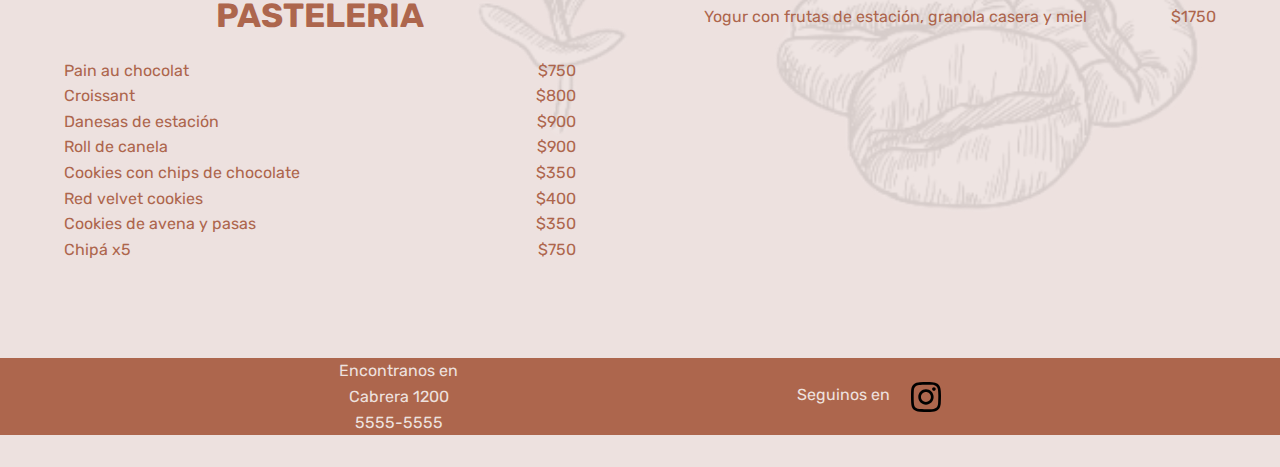
==== commit 985a8496: "footer" ====
--- a/index.html
+++ b/index.html
@@ -109,7 +109,7 @@
         </div>
         <h2>TORTAS</h2>
         <div class=" titulo_seccion">
-          <p class="opcion_tipo_1">Porcion</p>
+          <p class="opcion_tipo_1">Porción</p>
           <p class="opcion_tipo_2">Entera</p>
         </div>
         <div class="contenido">
@@ -179,7 +179,7 @@
           <p class="precio">$350</p>
         </div>
         <div class="contenido">
-          <p class="opcion_titulo">Chipa x5</p>
+          <p class="opcion_titulo">Chipá x5</p>
           <p class="precio">$750</p>
         </div>
 
@@ -309,11 +309,19 @@
     </div>
 
   </main>
-
   <footer>
-
+    <section class="info">
+      <section class="ubicacion">
+        <p> Encontranos en </p>
+        <p> Cabrera 1200</p>
+        <p> 5555-5555</p>
+      </section>
+      <section class="redes">
+        <p> Seguinos en</p>
+        <img class="insta" src="./images/insta.svg" alt="">
+      </section>
+    </section>
   </footer>
-  <script src="index.js"></script>
 </body>
 
 
--- a/styles.css
+++ b/styles.css
@@ -167,6 +167,7 @@
 input {
   margin: 0.8rem;
   width: 24rem;
+  text-align: center;
 }
 
 @media (max-width: 1050px) {
@@ -186,3 +187,33 @@
     padding-top: 2rem;
   }
 }
+
+footer {
+  margin-top: 2rem;
+  margin-bottom: 2rem;
+  background-color: #ad664d;
+  color: #ede1df;
+  text-align: center;
+  width: 100%;
+  height: ;
+}
+
+.info {
+  display: flex;
+  justify-content: space-evenly;
+  align-items: center;
+}
+.ubicacion {
+  display: flex;
+  flex-direction: column;
+  align-items: center;
+}
+.redes {
+  display: flex;
+  flex-direction: row;
+}
+
+.insta {
+  margin-left: 1.3rem;
+  height: 30px;
+}
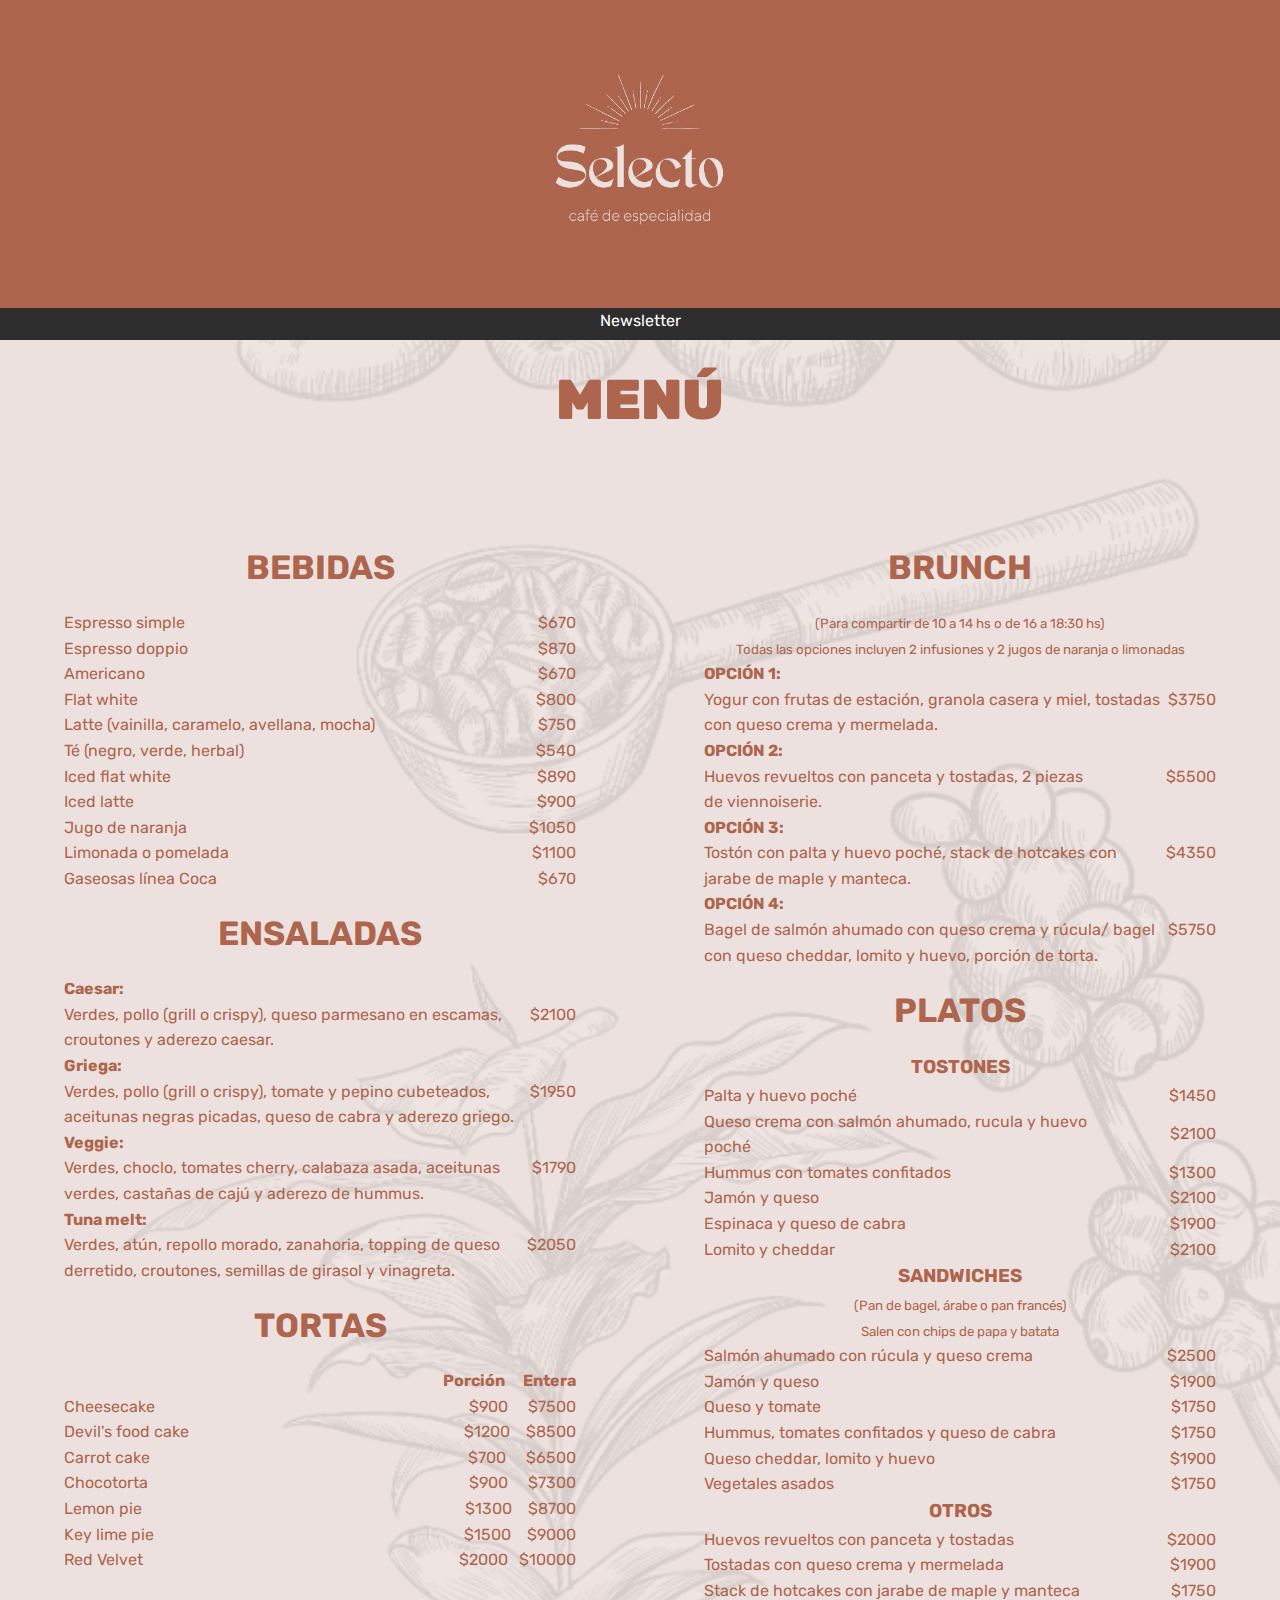
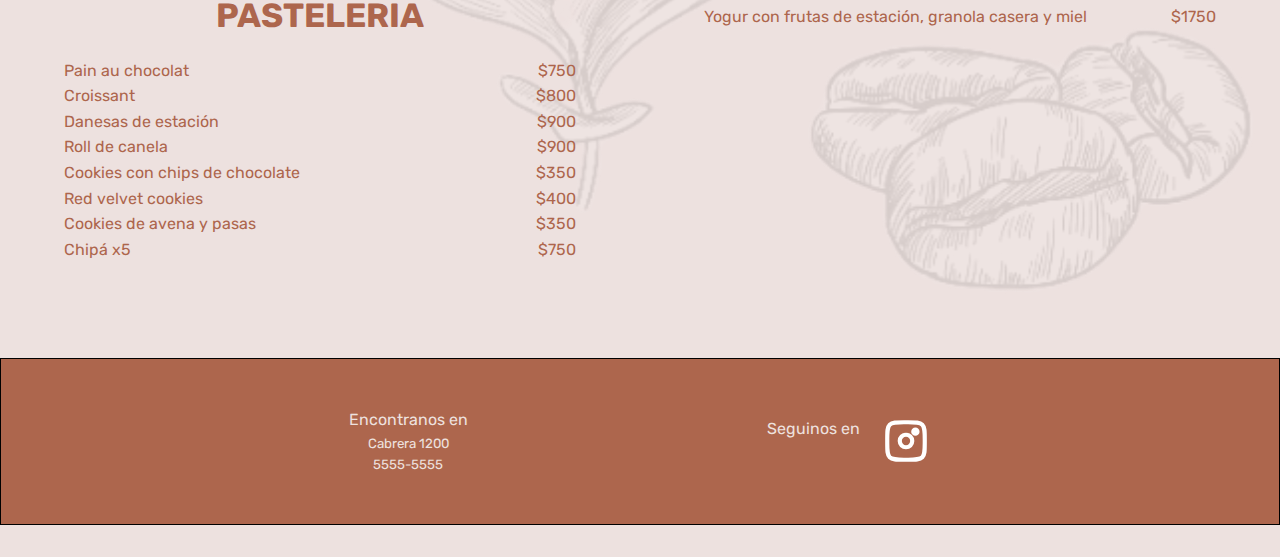
==== commit 58bdccd4: "form y footer terminado" ====
--- a/index.html
+++ b/index.html
@@ -313,8 +313,10 @@
     <section class="info">
       <section class="ubicacion">
         <p> Encontranos en </p>
-        <p> Cabrera 1200</p>
-        <p> 5555-5555</p>
+        <small>
+          <p> Cabrera 1200</p>
+          <p> 5555-5555</p>
+        </small>
       </section>
       <section class="redes">
         <p> Seguinos en</p>
--- a/styles.css
+++ b/styles.css
@@ -195,13 +195,15 @@
   color: #ede1df;
   text-align: center;
   width: 100%;
-  height: ;
+  height: auto;
 }
 
 .info {
   display: flex;
   justify-content: space-evenly;
   align-items: center;
+  border: 1px solid black;
+  padding: 3rem;
 }
 .ubicacion {
   display: flex;
@@ -215,5 +217,6 @@
 
 .insta {
   margin-left: 1.3rem;
-  height: 30px;
-}
+  height: 50px;
+  color: aliceblue;
+}
